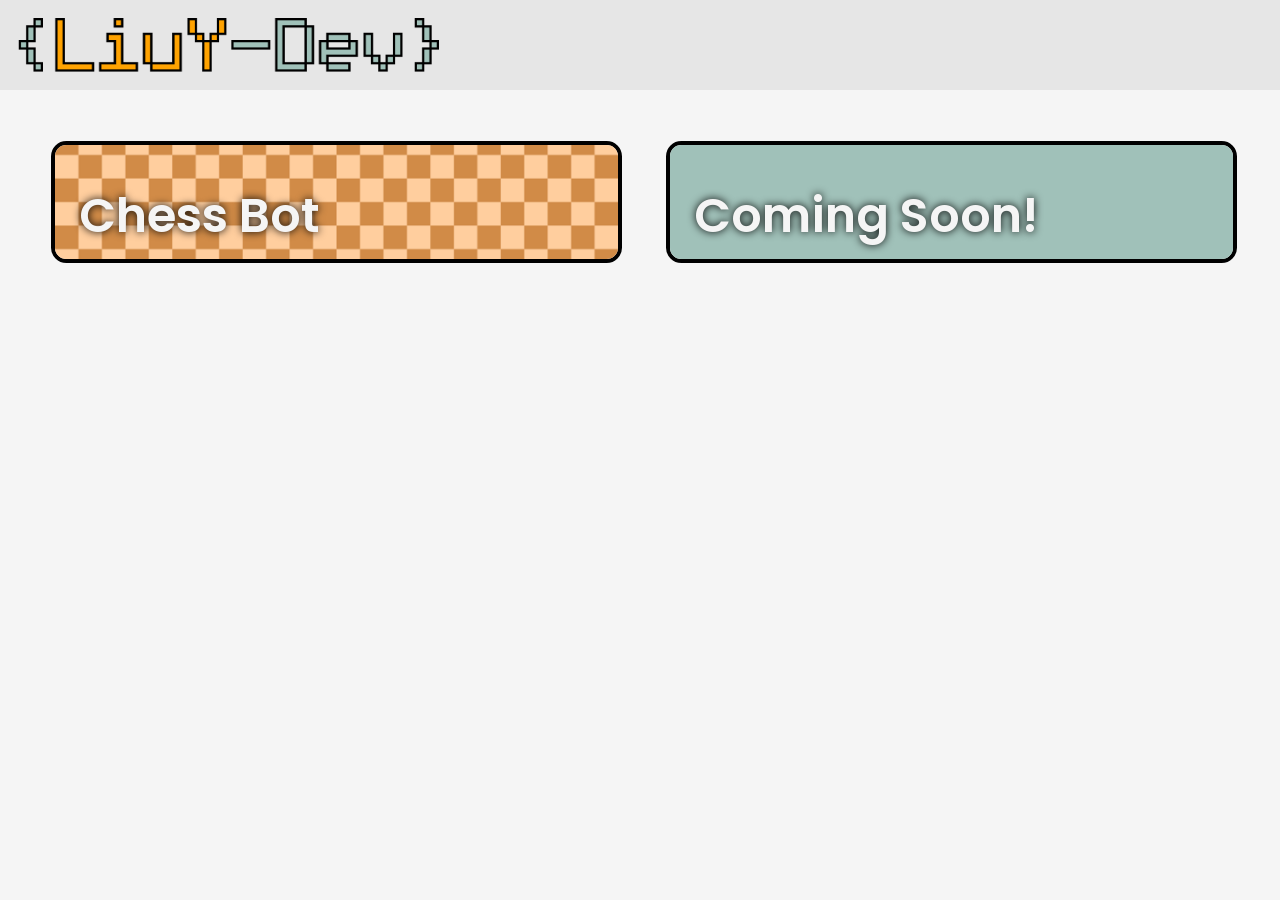
==== index.html @ d54dba1c "add all files" ====
<!DOCTYPE html>
<html>
    <head>
        <meta charset="utf-8">
        <meta http-equiv="X-UA-Compatible" content="IE=edge">
        <title>LiuY-Dev | Portal</title>
        <link rel="icon" href="">
        <meta name="description" content="">
        <meta name="viewport" content="width=device-width, initial-scale=1">
        <link rel="stylesheet" href="style.css">
    </head>
    <body style="margin: 0px; background-color: rgb(245,245,245);">
        <div class="top-bar">
            <a href="">
                <img src="main_res/images/logo.png" alt="Logo" class="ycd-logo">
            </a>
        </div>
        <div class="grid-container">
            <a href="chess-bot" target="_blank" style="position: relative; padding: 0px;">
                <img src="main_res/images/chessboard-low-res.png" alt="Click to go to the computer chess game!" class="button-image">
                <span class="button-text">
                    Chess Bot
                </span>
            </a>
            <a href="coming-soon/" style="position: relative; padding: 0px;">
                <img src="main_res/images/olive-bar.png" alt="Coming soon!" class="coming-soon-image">
                <span class="button-text">
                    Coming Soon!
                </span>
            </a>
        </div>
        <script src="main_script.js" async defer></script>
    </body>
</html>
---- style.css ----
@font-face {
    font-family: poppins-regular;
    src: url(main_res/Poppins/Poppins-Regular.ttf);
}
@font-face {
    font-family: poppins-thick;
    src: url(main_res/Poppins/Poppins-SemiBold.ttf);
}

.top-bar {
    width: 100%;
    height: 10vh;
    background-color: rgb(230, 230, 230);
}

.grid-container {
    display: grid;
    background-color: rgb(245, 245, 245);
    grid-template-columns: 44vw 44vw;
    grid-template-rows: repeat(12.6vh);
    gap: 4vw;
    padding: 4vw;
}

.button-image {
    display: block;
    position: relative;
    width: 44vw;
    height: 12.6vh;
    object-fit: cover;
    border-radius: 1.2vw;
    border-width: 4px;
    border-color: black;
    border-style: solid;
}

.button-text {
    position: absolute;
    bottom: 1.2vh;
    left: 2.2vw;
    color: whitesmoke;
    font-size: 3rem;
    font-family: poppins-thick;
    text-shadow: 0px 0px 8px black;
}

.ycd-logo {
    width: auto;
    height: 6vh;
    margin-top: 2vh;
    margin-left: 2vh;
}

.coming-soon-image {
    display: block;
    position: relative;
    width: 44vw;
    height: 12.6vh;
    object-fit: fill;
    border-radius: 1.2vw;
    border-width: 4px;
    border-color: black;
    border-style: solid;
}

.coming-soon-columns {
    display: grid;
    grid-auto-flow: column;
    width: 100vh;
    height: 90vh;
}
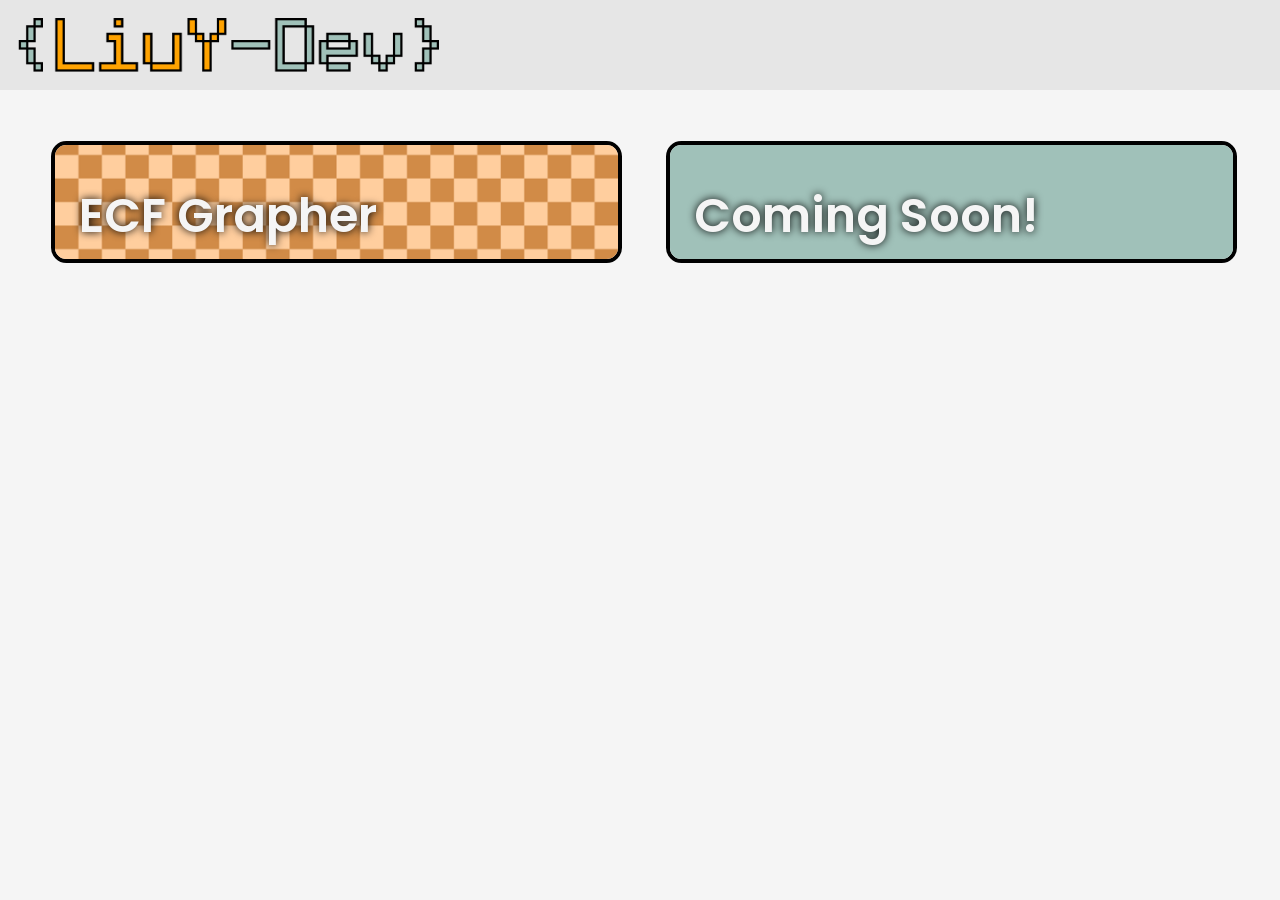
==== commit 8056f16d: "Update index.html" ====
--- a/index.html
+++ b/index.html
@@ -19,7 +19,7 @@
             <a href="chess-bot" target="_blank" style="position: relative; padding: 0px;">
                 <img src="main_res/images/chessboard-low-res.png" alt="Click to go to the computer chess game!" class="button-image">
                 <span class="button-text">
-                    Chess Bot
+                    ECF Grapher
                 </span>
             </a>
             <a href="coming-soon/" style="position: relative; padding: 0px;">
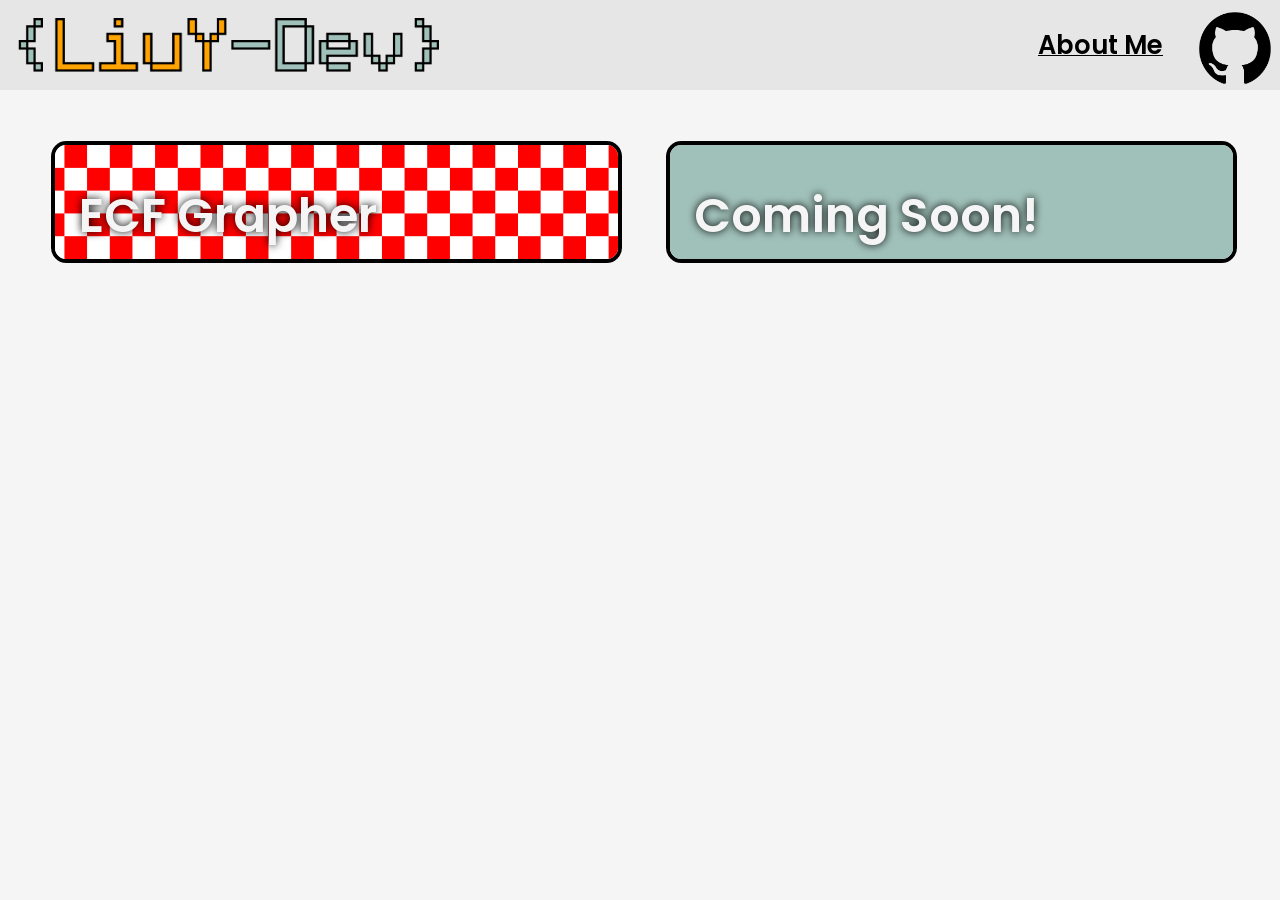
==== commit 6308836e: "Make lots of changes but still unfinished about me page" ====
--- a/index.html
+++ b/index.html
@@ -1,4 +1,4 @@
-<!DOCTYPE html>
+<!DOCTYPE html> <!-- Now just add stuff to the about me page -->
 <html>
     <head>
         <meta charset="utf-8">
@@ -14,10 +14,20 @@
             <a href="">
                 <img src="main_res/images/logo.png" alt="Logo" class="ycd-logo">
             </a>
+            <div style="display: flex; justify-content: right; align-items: center;">
+                <a href="about-me/" class="about-me-link">
+                    <span class="about-me">
+                        About Me
+                    </span>
+                </a>
+                <a href="https://github.com/LiuY-dev/" target="_blank">
+                    <img src="main_res/images/github_logo.png" alt="Github Link" class="github-logo">
+                </a>
+            </div>
         </div>
         <div class="grid-container">
-            <a href="chess-bot" target="_blank" style="position: relative; padding: 0px;">
-                <img src="main_res/images/chessboard-low-res.png" alt="Click to go to the computer chess game!" class="button-image">
+            <a href="ecfgrapher" target="_blank" style="position: relative; padding: 0px;">
+                <img src="main_res/images/big_ecf_checkers.png" alt="Click to go to the ECF rating grapher tool" class="button-image">
                 <span class="button-text">
                     ECF Grapher
                 </span>
--- a/style.css
+++ b/style.css
@@ -11,6 +11,8 @@
     width: 100%;
     height: 10vh;
     background-color: rgb(230, 230, 230);
+    display: flex;
+    justify-content: space-between;
 }
 
 .grid-container {
@@ -27,7 +29,7 @@
     position: relative;
     width: 44vw;
     height: 12.6vh;
-    object-fit: cover;
+    object-fit:cover;
     border-radius: 1.2vw;
     border-width: 4px;
     border-color: black;
@@ -68,4 +70,25 @@
     grid-auto-flow: column;
     width: 100vh;
     height: 90vh;
+}
+
+.github-logo {
+    height: 8vh;
+    width: 8vh;
+    margin-top: 1vh;
+    margin-right: 1vh;
+}
+
+.about-me {
+    font-family: poppins-thick;
+    font-size: 1.6rem;
+    margin-right: 4vh;
+    margin-bottom: calc((87.398 - height)/2);
+}
+
+.about-me-link {
+    color: black;
+}
+.about-me-link:hover {
+    color: rgb(65,45,50);
 }
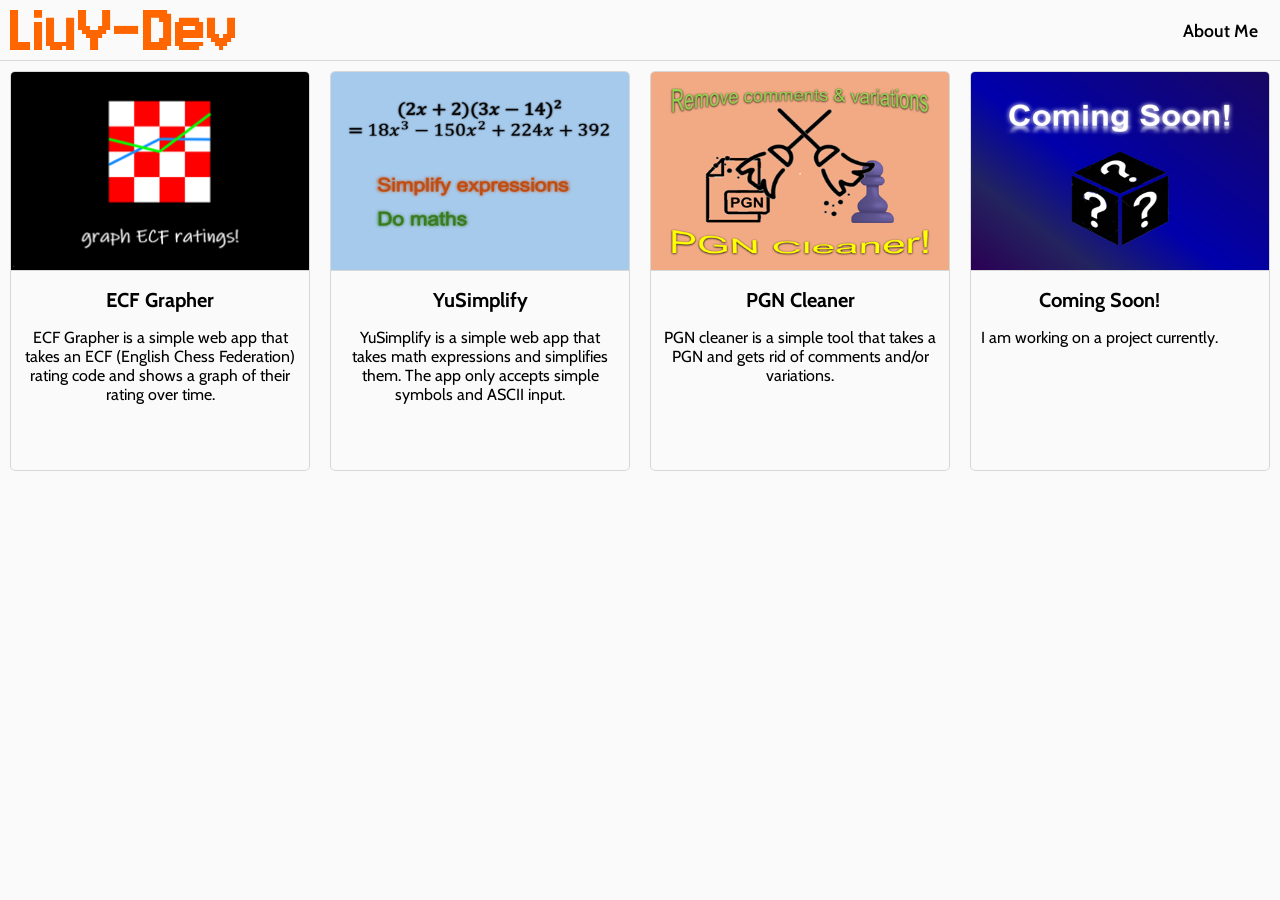
==== commit f4f0b69e: "Adding the updated website, with complete UI overhaul, new software and different pages." ====
--- a/index.html
+++ b/index.html
@@ -1,4 +1,7 @@
-<!DOCTYPE html> <!-- Now just add stuff to the about me page -->
+<!DOCTYPE html> <!--
+To-Do-List:
+    Make more thumbnails
+-->
 <html>
     <head>
         <meta charset="utf-8">
@@ -8,37 +11,62 @@
         <meta name="description" content="">
         <meta name="viewport" content="width=device-width, initial-scale=1">
         <link rel="stylesheet" href="style.css">
+        <link rel="icon" href="main_res/images/LYD_favicon.png">
     </head>
-    <body style="margin: 0px; background-color: rgb(245,245,245);">
-        <div class="top-bar">
-            <a href="">
-                <img src="main_res/images/logo.png" alt="Logo" class="ycd-logo">
-            </a>
-            <div style="display: flex; justify-content: right; align-items: center;">
-                <a href="about-me/" class="about-me-link">
-                    <span class="about-me">
-                        About Me
-                    </span>
-                </a>
-                <a href="https://github.com/LiuY-dev/" target="_blank">
-                    <img src="main_res/images/github_logo.png" alt="Github Link" class="github-logo">
-                </a>
+    <body>
+
+        <header class="thin-border" style="border-bottom-style: inset;">
+            <a href=""><img src="main_res/images/ly-d_logo.png" alt="The logo"></a>
+            <div style="display: flex; align-items: stretch; justify-content: flex-end;">
+                <a href="about-me/"><button class="header_button">About Me</button></a>
             </div>
+        </header>
+
+        <div style="display: flex; flex-wrap: wrap; justify-content: center;">
+
+            <div style="position: relative;">
+                <button class="portfolio_btn thin-border" onclick="launch('/ecf-grapher')">
+                    <img src="main_res/images/thumbnails/ecf_grapher_thumbnail.png" alt="" class="thumbnail_img thin-border">
+                    <div style="padding-inline: 10px;">
+                        <h2>ECF Grapher</h2>
+                        <p>ECF Grapher is a simple web app that takes an ECF (English Chess Federation) rating code and shows a graph of their rating over time.</p>
+                    </div>
+                </button>
+                <a href="https://github.com/LiuY-dev/ECF-Grapher" target="_blank" style="z-index: 10;"><img src="main_res/images/github_logo.png" alt="Github repo" class="github_logo_mini"></a>
+            </div>
+
+            <div style="position: relative;">
+                <button class="portfolio_btn thin-border" onclick="launch('/yusimplify')">
+                    <img src="main_res/images/thumbnails/yusimplify_thumbnail.png" alt="" class="thumbnail_img thin-border">
+                    <div style="padding-inline: 10px;">
+                        <h2>YuSimplify</h2>
+                        <p>YuSimplify is a simple web app that takes math expressions and simplifies them. The app only accepts simple symbols and ASCII input.</p>
+                    </div>
+                </button>
+            </div>
+
+            <div style="position: relative;">
+                <button class="portfolio_btn thin-border" onclick="launch('/pgn-cleaner')">
+                    <img src="main_res/images/thumbnails/pgn_cleaner_thumbnail.png" alt="" class="thumbnail_img thin-border">
+                    <div style="padding-inline: 10px;">
+                        <h2>PGN Cleaner</h2>
+                        <p>PGN cleaner is a simple tool that takes a PGN and gets rid of comments and/or variations.</p>
+                    </div>
+                </button>
+            </div>
+
+            <div style="position: relative;">
+                <button class="portfolio_btn thin-border" onclick="goto('/coming-soon')">
+                    <img src="main_res/images/thumbnails/coming_soon_thumbnail.png" alt="" class="thumbnail_img thin-border">
+                    <div style="padding-inline: 10px;">
+                        <h2>Coming Soon!</h2>
+                        <p>I am working on a project currently.</p>
+                    </div>
+                </button>
+            </div>
+            
         </div>
-        <div class="grid-container">
-            <a href="ecfgrapher" target="_blank" style="position: relative; padding: 0px;">
-                <img src="main_res/images/big_ecf_checkers.png" alt="Click to go to the ECF rating grapher tool" class="button-image">
-                <span class="button-text">
-                    ECF Grapher
-                </span>
-            </a>
-            <a href="coming-soon/" style="position: relative; padding: 0px;">
-                <img src="main_res/images/olive-bar.png" alt="Coming soon!" class="coming-soon-image">
-                <span class="button-text">
-                    Coming Soon!
-                </span>
-            </a>
-        </div>
+
         <script src="main_script.js" async defer></script>
     </body>
 </html>
--- a/style.css
+++ b/style.css
@@ -1,94 +1,99 @@
 @font-face {
-    font-family: poppins-regular;
-    src: url(main_res/Poppins/Poppins-Regular.ttf);
-}
-@font-face {
-    font-family: poppins-thick;
-    src: url(main_res/Poppins/Poppins-SemiBold.ttf);
+    font-family: cabin;
+    src: url(main_res/Cabin-Variable.ttf);
 }
 
-.top-bar {
-    width: 100%;
-    height: 10vh;
-    background-color: rgb(230, 230, 230);
+@keyframes item_button {
+  from {box-shadow: none;}
+  to {box-shadow: 0px 3px 12px 1px rgb(150,150,150);}
+}
+
+
+body {
+    margin: 0px;
+    background-color: #fafafa;
+    color: #1e1e24;
+    font-family: cabin;
+}
+
+header {
+    height: 40px;
     display: flex;
+    padding: 10px;
+    align-items: stretch;
     justify-content: space-between;
 }
 
-.grid-container {
-    display: grid;
-    background-color: rgb(245, 245, 245);
-    grid-template-columns: 44vw 44vw;
-    grid-template-rows: repeat(12.6vh);
-    gap: 4vw;
-    padding: 4vw;
+.thin-border {
+    border-color: #d8d8d8;
+    border-width: 1px;
 }
 
-.button-image {
-    display: block;
-    position: relative;
-    width: 44vw;
-    height: 12.6vh;
-    object-fit:cover;
-    border-radius: 1.2vw;
-    border-width: 4px;
-    border-color: black;
-    border-style: solid;
+.header_button {
+    border-radius: 10px;
+    border-width: 0px;
+    background-color: rgba(0,0,0,0);
+    padding-inline: 12px;
+    padding-block: 0px;
+    font-weight: 600;
+    font-size: 1.1rem;
+    height: 40px;
 }
 
-.button-text {
-    position: absolute;
-    bottom: 1.2vh;
-    left: 2.2vw;
-    color: whitesmoke;
-    font-size: 3rem;
-    font-family: poppins-thick;
-    text-shadow: 0px 0px 8px black;
+.header_button:hover {
+    background-color: rgba(230,230,230,1);
 }
 
-.ycd-logo {
-    width: auto;
-    height: 6vh;
-    margin-top: 2vh;
-    margin-left: 2vh;
+button {
+    cursor: pointer;
+    font-family: cabin;
 }
 
-.coming-soon-image {
-    display: block;
+.portfolio_btn {
+    height: 400px;
+    width: 300px;
+    border-radius: 5px;
+    border-style: groove;
+    background-color: #fafafa;
+    margin: 10px;
+    padding: 0px;
+    display: flex;
+    flex-direction: column;
+    overflow-y: hidden;
     position: relative;
-    width: 44vw;
-    height: 12.6vh;
-    object-fit: fill;
-    border-radius: 1.2vw;
-    border-width: 4px;
-    border-color: black;
-    border-style: solid;
 }
 
-.coming-soon-columns {
-    display: grid;
-    grid-auto-flow: column;
-    width: 100vh;
-    height: 90vh;
+.portfolio_btn:hover {
+    animation-name: item_button;
+    animation-duration: 0.2s;
+    animation-fill-mode: forwards;
 }
 
-.github-logo {
-    height: 8vh;
-    width: 8vh;
-    margin-top: 1vh;
-    margin-right: 1vh;
+h2 {
+    margin-bottom: 0px;
 }
 
-.about-me {
-    font-family: poppins-thick;
-    font-size: 1.6rem;
-    margin-right: 4vh;
-    margin-bottom: calc((87.398 - height)/2);
+p {
+    font-size: 1rem;
 }
 
-.about-me-link {
-    color: black;
+.thumbnail_img {
+    height: 198px;
+    width: 298px;
+    border-bottom-style: solid;
 }
-.about-me-link:hover {
-    color: rgb(65,45,50);
+
+.github_logo_mini {
+    position: absolute;
+    top: 20px;
+    right: 20px;
+    height: 30px;
+    width: 30px;
+    filter: opacity(0.4);
+    opacity: 1;
+    transition: filter 0.2s;
+}
+
+.github_logo_mini:hover {
+    filter: opacity(1);
 }
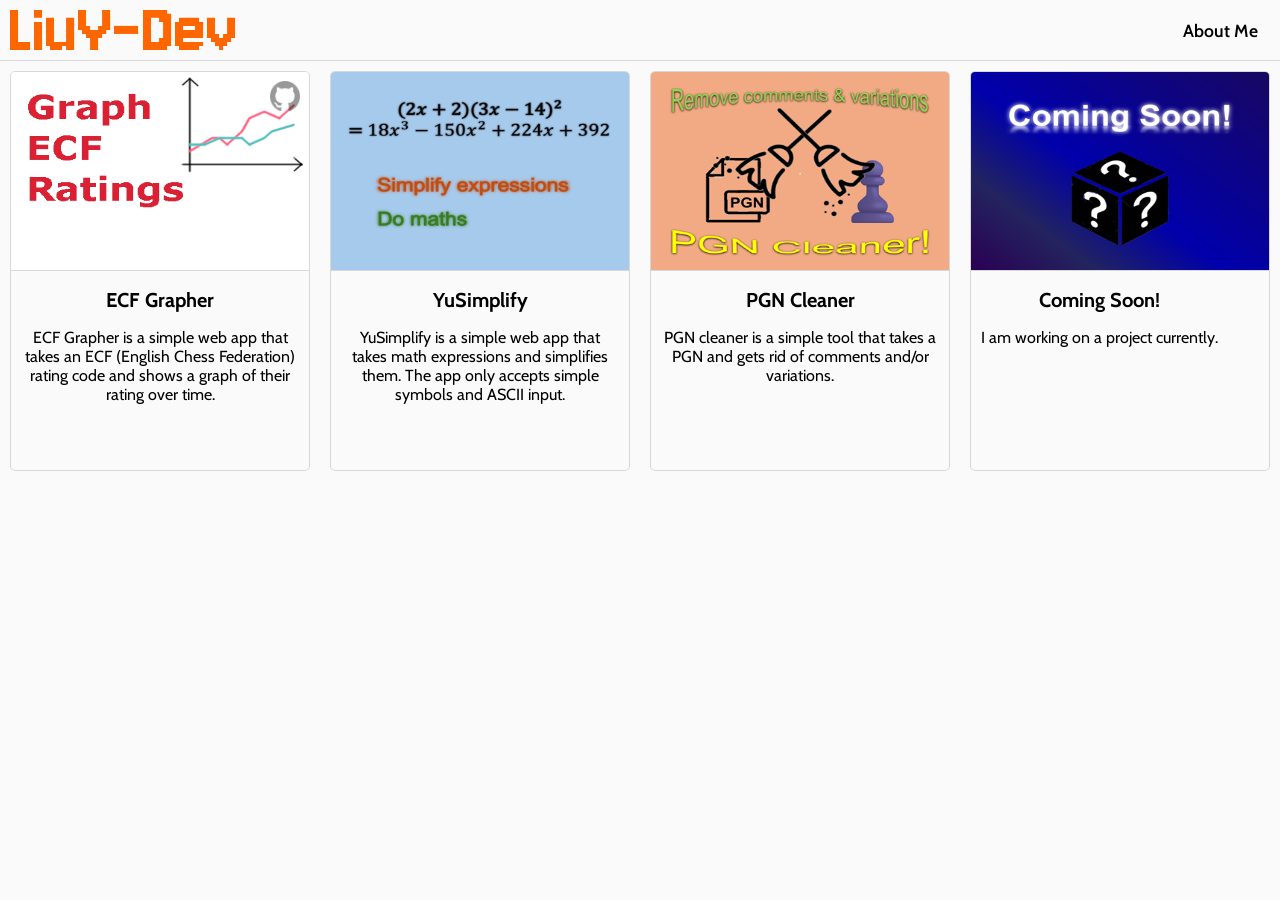
==== commit 8f392b7c: "Updating website" ====
--- a/index.html
+++ b/index.html
@@ -1,6 +1,6 @@
 <!DOCTYPE html> <!--
 To-Do-List:
-    Make more thumbnails
+    Change ECF grapher thumbnail to a better one
 -->
 <html>
     <head>
@@ -15,7 +15,7 @@
     </head>
     <body>
 
-        <header class="thin-border" style="border-bottom-style: inset;">
+        <header class="thin-border" style="border-bottom-style: solid;">
             <a href=""><img src="main_res/images/ly-d_logo.png" alt="The logo"></a>
             <div style="display: flex; align-items: stretch; justify-content: flex-end;">
                 <a href="about-me/"><button class="header_button">About Me</button></a>
@@ -26,7 +26,7 @@
 
             <div style="position: relative;">
                 <button class="portfolio_btn thin-border" onclick="launch('/ecf-grapher')">
-                    <img src="main_res/images/thumbnails/ecf_grapher_thumbnail.png" alt="" class="thumbnail_img thin-border">
+                    <img src="main_res/images/thumbnails/ecf-grapher_thumbnail.png" alt="" class="thumbnail_img thin-border">
                     <div style="padding-inline: 10px;">
                         <h2>ECF Grapher</h2>
                         <p>ECF Grapher is a simple web app that takes an ECF (English Chess Federation) rating code and shows a graph of their rating over time.</p>
